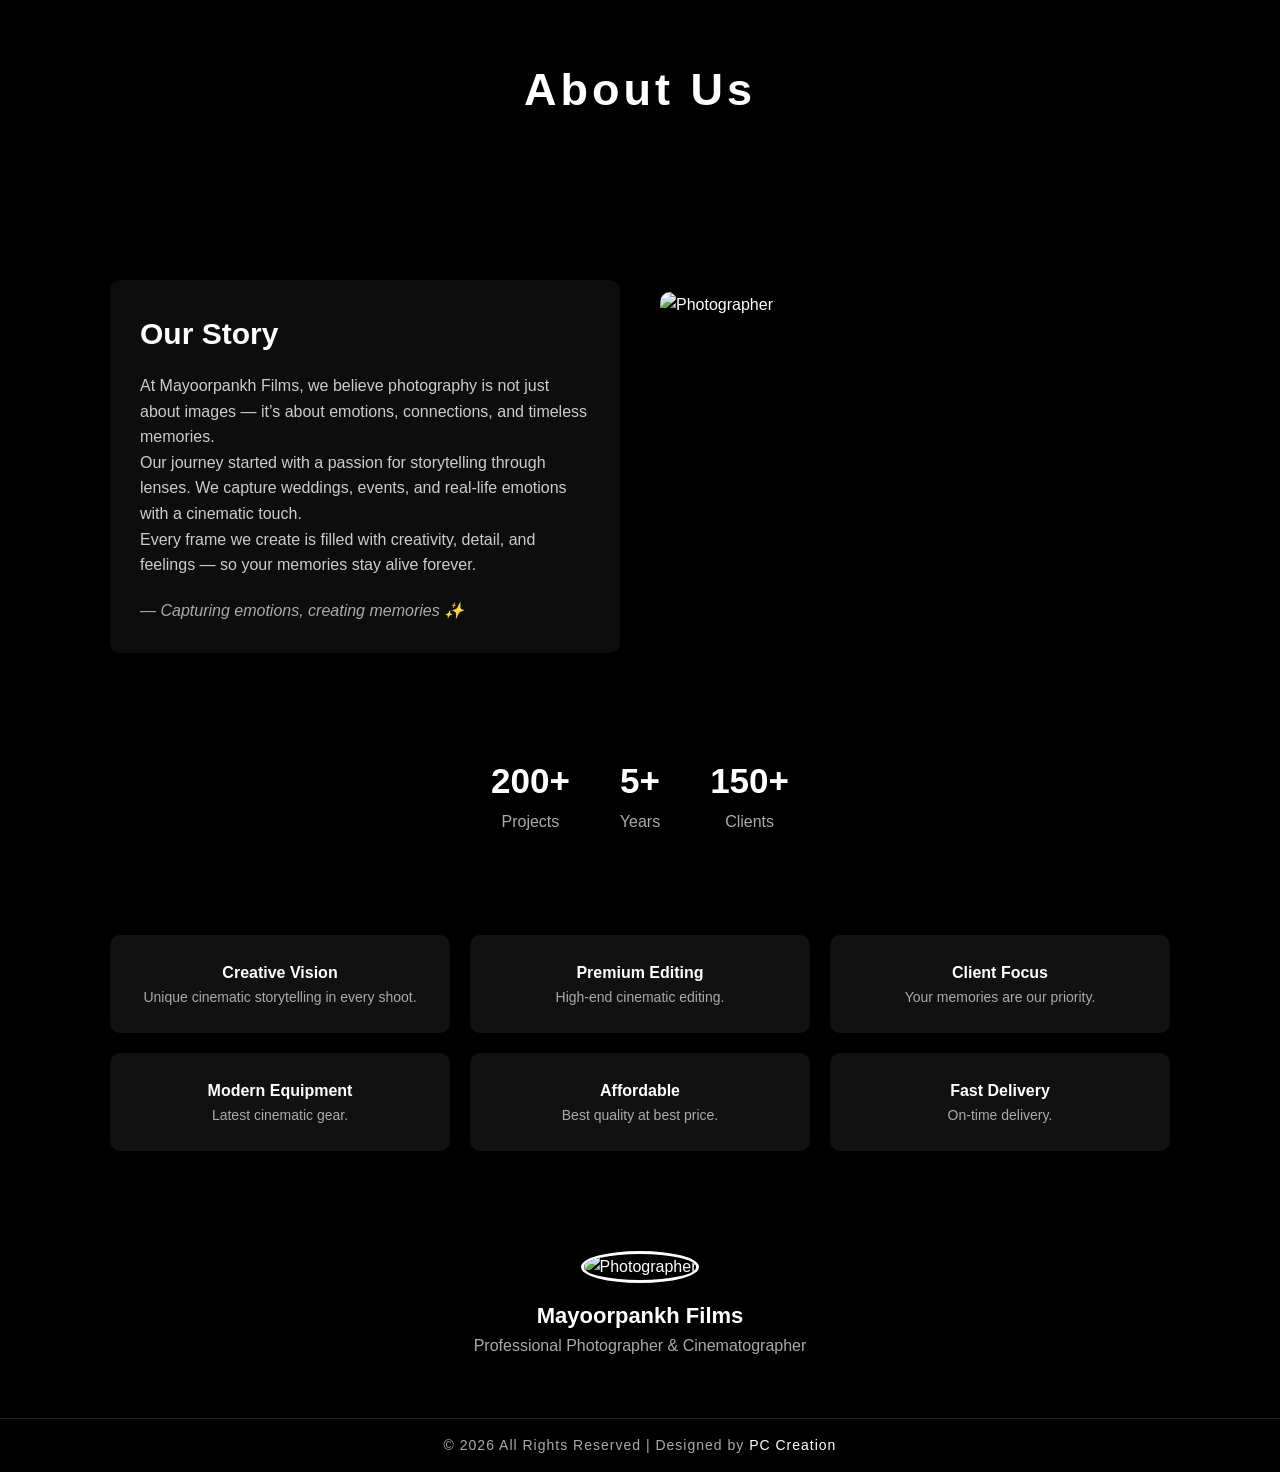
==== about.html @ 555097d8 "add about" ====
<!DOCTYPE html>
<html lang="en">
<head>
<meta charset="UTF-8">
<meta name="viewport" content="width=device-width, initial-scale=1.0">
<title>About | Mayoorpankh Films</title>

<style>

/* ===== GLOBAL ===== */
* {
    margin: 0;
    padding: 0;
    box-sizing: border-box;
    font-family: 'Poppins', sans-serif;
}

body {
    background: #000;
    color: #fff;
    line-height: 1.6;
}

/* ===== HERO ===== */
.about-hero {
    height: 20vh;
    display: flex;
    justify-content: center;
    align-items: center;
    text-align: center;
    background: linear-gradient(rgba(0,0,0,0.6), rgba(0,0,0,0.7)),
    background-size: cover;
    background-position: center;
}

.about-hero h1 {
    font-size: 45px;
    letter-spacing: 4px;
}

/* ===== STORY ===== */
.story {
    max-width: 1100px;
    margin: 60px auto;
    padding: 40px 20px;
    display: grid;
    grid-template-columns: 1fr 1fr;
    gap: 40px;
    align-items: center;
}

/* TEXT BOX */
.story-text {
    background: rgba(255,255,255,0.05);
    backdrop-filter: blur(10px);
    padding: 30px;
    border-radius: 10px;
}

.story-text h2 {
    font-size: 30px;
    margin-bottom: 15px;
}

.story-text p {
    color: #ccc;
}

/* IMAGE */
.story-img {
    width: 100%;
    height: 350px;
    overflow: hidden;
    border-radius: 10px;
}

.story-img img {
    width: 100%;
    height: 100%;
    object-fit: cover;
}

/* SIGNATURE */
.signature {
    margin-top: 20px;
    font-style: italic;
    color: #aaa;
}

/* ===== STATS ===== */
.stats {
    display: flex;
    justify-content: center;
    gap: 50px;
    margin: 60px 0;
    flex-wrap: wrap;
}

.stat {
    text-align: center;
}

.stat h3 {
    font-size: 35px;
}

.stat p {
    color: #aaa;
}

/* ===== WHY ===== */
.why {
    max-width: 1100px;
    margin: auto;
    padding: 40px 20px;
    display: grid;
    grid-template-columns: repeat(3, 1fr);
    gap: 20px;
}

.card {
    background: #111;
    padding: 25px;
    border-radius: 10px;
    text-align: center;
    transition: 0.4s;
}

.card:hover {
    transform: translateY(-10px);
    background: #1a1a1a;
}

.card p {
    color: #aaa;
    font-size: 14px;
}

/* ===== PHOTOGRAPHER ===== */
.photographer {
    text-align: center;
    margin: 60px 0;
}

.photographer img {
    width: 200px;
    height: 200px;
    border-radius: 50%;
    object-fit: cover;
    border: 3px solid #fff;
    margin-bottom: 15px;
}

.photographer h3 {
    font-size: 22px;
}

.photographer p {
    color: #aaa;
}

/* ===== RESPONSIVE ===== */
@media(max-width: 900px) {
    .story {
        grid-template-columns: 1fr;
    }

    .story-img {
        height: 250px;
    }

    .why {
        grid-template-columns: repeat(2, 1fr);
    }
}

@media(max-width: 600px) {
    .why {
        grid-template-columns: 1fr;
    }

    .about-hero h1 {
        font-size: 28px;
    }
}
/* ===== FOOTER ===== */
.footer {
    display: flex;
    justify-content: center;   /* horizontal center */
    align-items: center;       /* vertical center */
    text-align: center;

    padding: 15px;
    background: #000;
    color: #aaa;
    font-size: 14px;
    letter-spacing: 1px;
    border-top: 1px solid #222;
}

.footer span {
    color: #fff;
    font-weight: 500;
}
</style>
</head>

<body>

<!-- HERO -->
<section class="about-hero">
    <h1>About Us</h1>
</section>

<!-- STORY -->
<section class="story">

    <div class="story-text">
        <h2>Our Story</h2>

        <p>
            At Mayoorpankh Films, we believe photography is not just about images — 
            it’s about emotions, connections, and timeless memories.
        </p>

        <p>
            Our journey started with a passion for storytelling through lenses.  
            We capture weddings, events, and real-life emotions with a cinematic touch.
        </p>

        <p>
            Every frame we create is filled with creativity, detail, and feelings — 
            so your memories stay alive forever.
        </p>

        <div class="signature">
            — Capturing emotions, creating memories ✨
        </div>
    </div>

    <div class="story-img">
        <img src="https://images.unsplash.com/photo-1516035069371-29a1b244cc32?q=80&w=800" alt="Photographer">
    </div>

</section>

<!-- STATS -->
<section class="stats">
    <div class="stat">
        <h3>200+</h3>
        <p>Projects</p>
    </div>

    <div class="stat">
        <h3>5+</h3>
        <p>Years</p>
    </div>

    <div class="stat">
        <h3>150+</h3>
        <p>Clients</p>
    </div>
</section>

<!-- WHY -->
<section class="why">

    <div class="card">
        <h4>Creative Vision</h4>
        <p>Unique cinematic storytelling in every shoot.</p>
    </div>

    <div class="card">
        <h4>Premium Editing</h4>
        <p>High-end cinematic editing.</p>
    </div>

    <div class="card">
        <h4>Client Focus</h4>
        <p>Your memories are our priority.</p>
    </div>

    <div class="card">
        <h4>Modern Equipment</h4>
        <p>Latest cinematic gear.</p>
    </div>

    <div class="card">
        <h4>Affordable</h4>
        <p>Best quality at best price.</p>
    </div>

    <div class="card">
        <h4>Fast Delivery</h4>
        <p>On-time delivery.</p>
    </div>

</section>

<!-- PHOTOGRAPHER -->
<section class="photographer">
    <img src="https://images.unsplash.com/photo-1502920917128-1aa500764cbd?q=80&w=500" alt="Photographer">
    <h3>Mayoorpankh Films</h3>
    <p>Professional Photographer & Cinematographer</p>
</section>
<footer class="footer">
    <p>© 2026 All Rights Reserved | Designed by <span>PC Creation</span></p>
</footer>
</body>
</html>
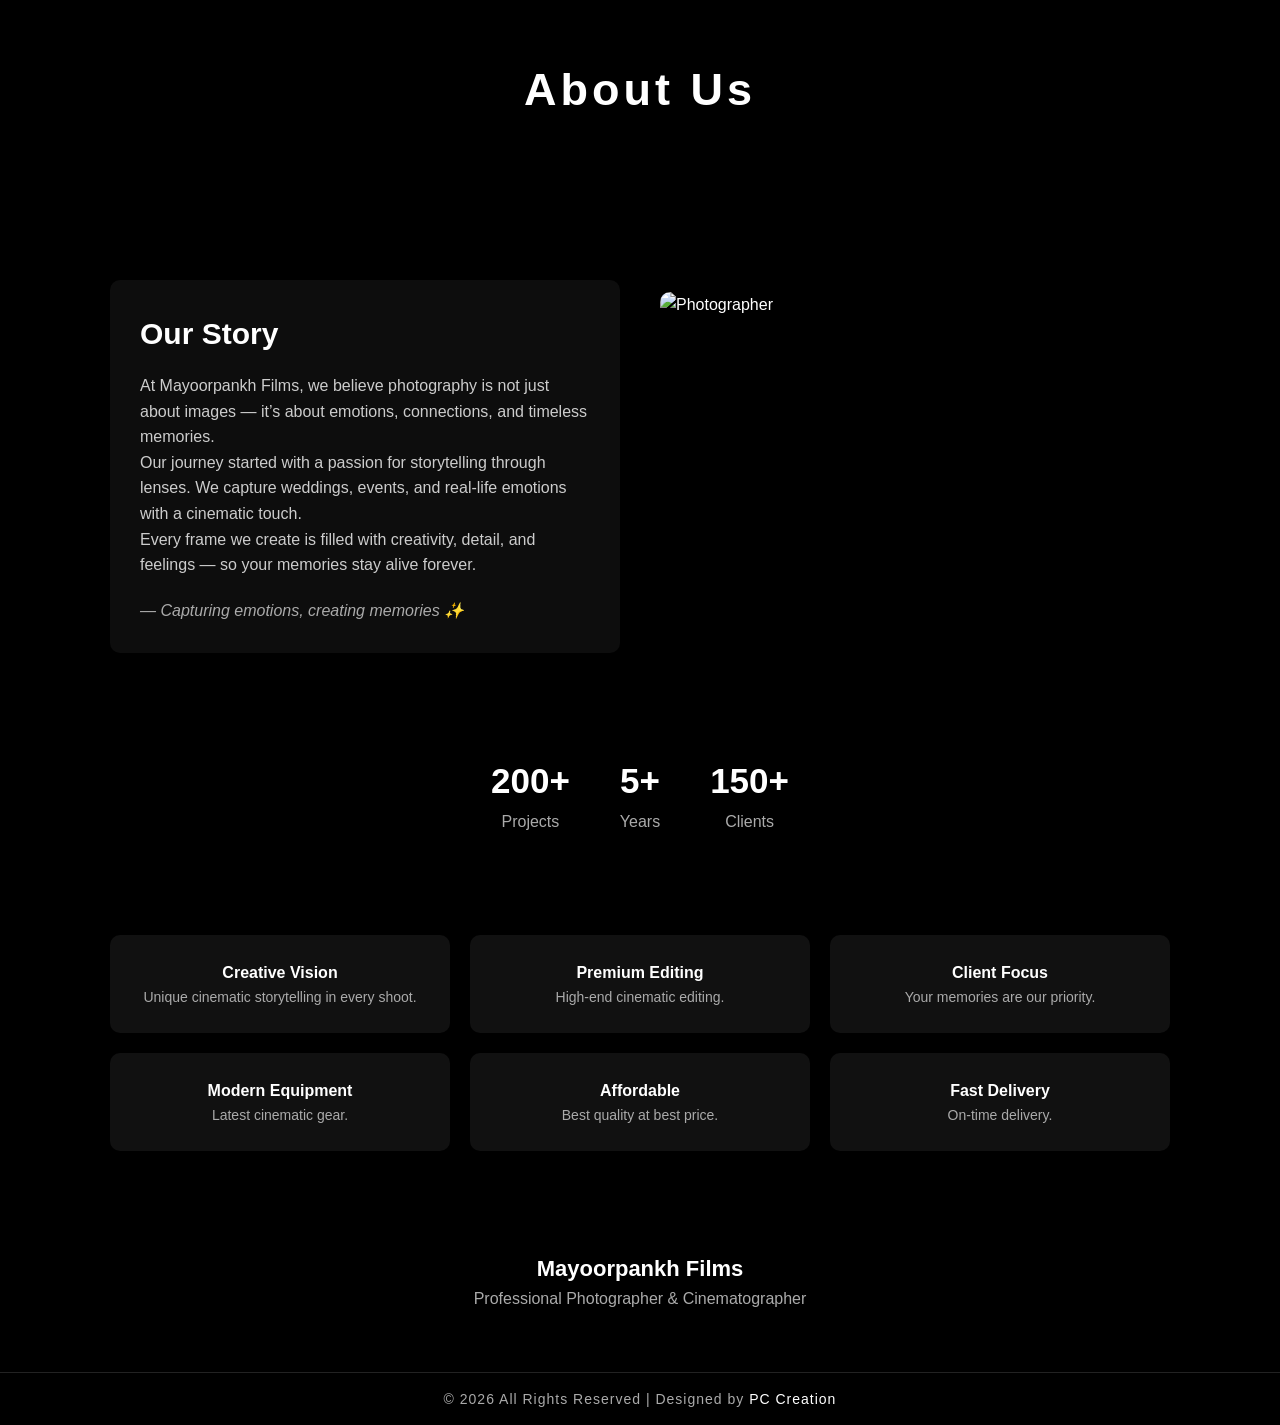
==== commit 15fb3b20: "small changr" ====
--- a/about.html
+++ b/about.html
@@ -28,8 +28,6 @@
     justify-content: center;
     align-items: center;
     text-align: center;
-    background: linear-gradient(rgba(0,0,0,0.6), rgba(0,0,0,0.7)),
-    background-size: cover;
     background-position: center;
 }
 
@@ -299,8 +297,7 @@
 
 <!-- PHOTOGRAPHER -->
 <section class="photographer">
-    <img src="https://images.unsplash.com/photo-1502920917128-1aa500764cbd?q=80&w=500" alt="Photographer">
-    <h3>Mayoorpankh Films</h3>
+<h3>Mayoorpankh Films</h3>
     <p>Professional Photographer & Cinematographer</p>
 </section>
 <footer class="footer">
